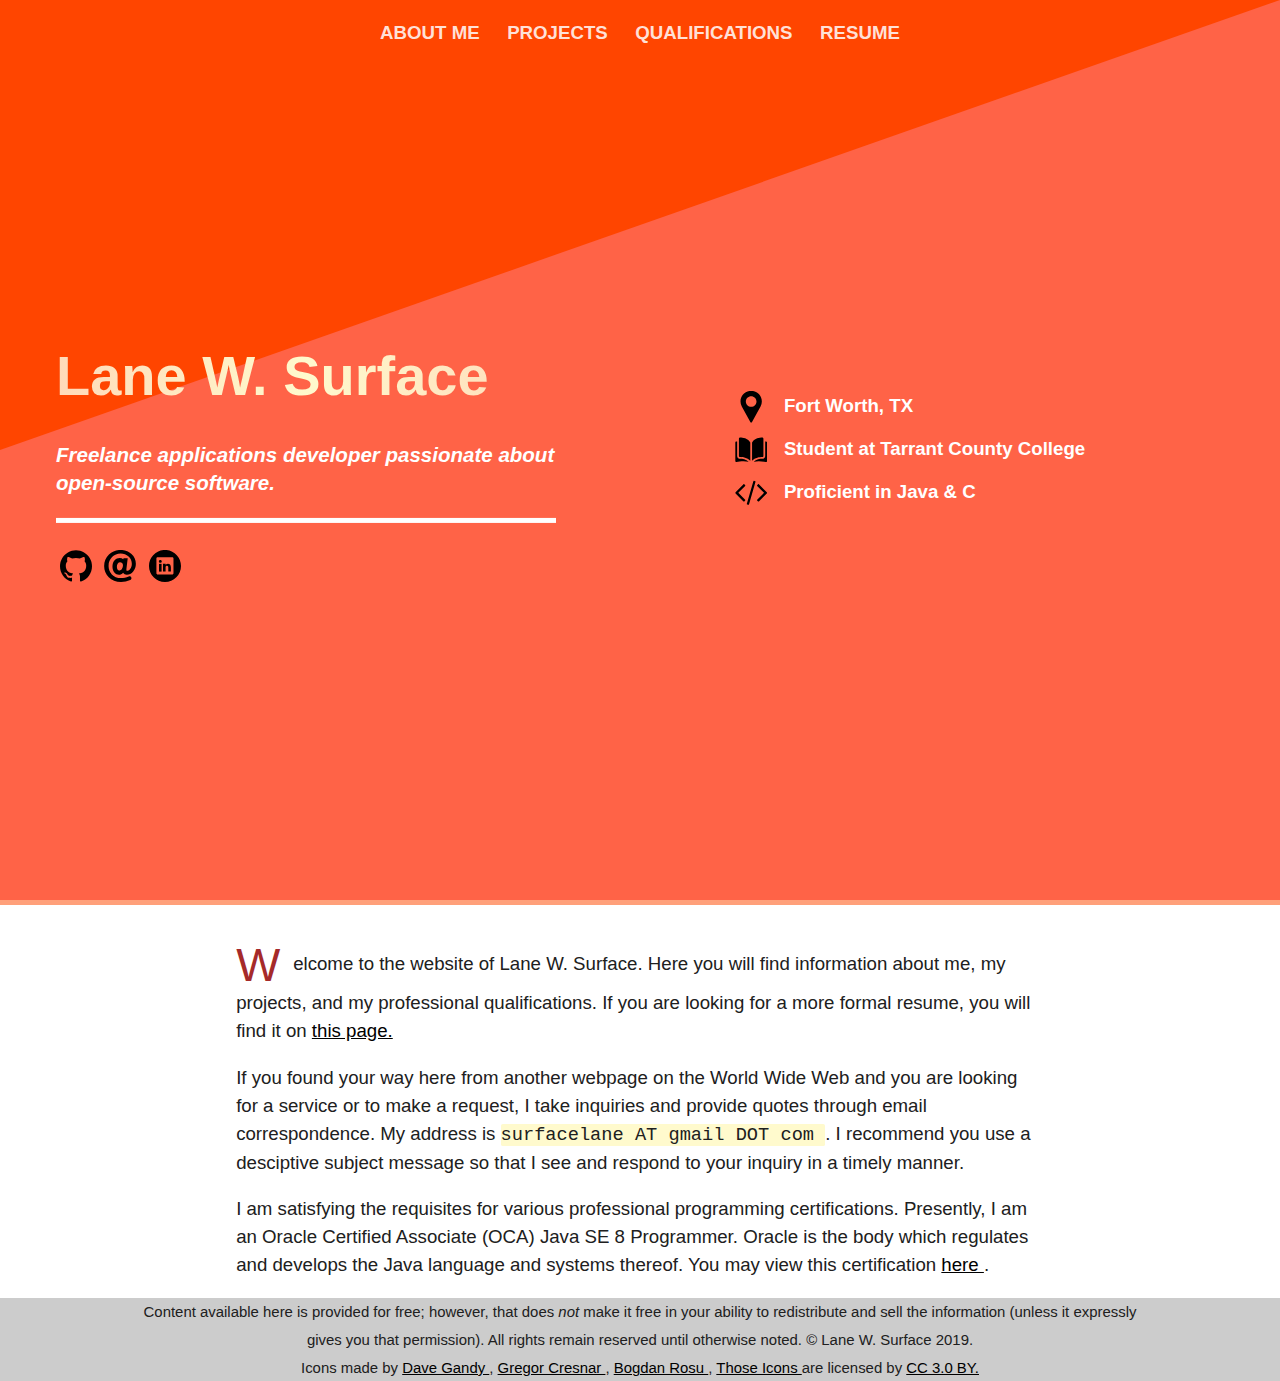
==== index.html @ bb762094 "Move website source to be at the top-level directory." ====
<!DOCTYPE html>
<html>
  <head>
    <title>Lane W. Surface</title>
    <link rel="stylesheet" href="style.css" type="text/css">
  </head>
  <body>
    <header>
      <div id="landing-bg"></div>
      <div id="header-links">
        <a class="header-link"
          href="about.html">
          About me
        </a>
        <a class="header-link"
          href="https://github.com/lanesurface?tab=repositories">
          Projects
        </a>
        <a class="header-link"
          href="#qualifications">
          Qualifications
        </a>
        <a class="header-link"
           href="../st-content/resume.pdf"
           target="_blank">
          Resume
        </a>
      </div>
      <div id="header-info">
        <h1 class="header-special">
          Lane W. Surface
        </h1>
        <h4 class="special-sub">
          Freelance applications developer passionate about open-source
          software.
        </h4>
        <div id="social-media-links">
          <a href="https://github.com/lanesurface">
            <img src="../images/github-icon.svg"
                 class="link-image"
                 alt="GitHub">
          </a>
          <a href="mailto:surfacelane@gmail.com">
            <img src="../images/email-icon.svg"
                 class="link-image"
                 alt="Email">
          </a>
          <a href="https://www.linkedin.com/in/lanesurface">
            <img src="../images/linkedin-icon.svg"
                 class="link-image"
                 alt="LinkedIn">
          </a>
        </div>
      </div>
      <div id="header-details">
        <ul>
          <li>
            <img src="../images/location-icon.svg"
                 class="bullet-icon">
            Fort Worth, TX
          </li>
          <li>
            <img src="../images/school-icon.svg"
                 class="bullet-icon">
            Student at Tarrant County College
          </li>
          <li>
            <img src="../images/code-icon.svg"
                 class="bullet-icon">
            Proficient in Java & C
          </li>
        </ul>
      </div>
    </header>
    <div id="page-body">
      <div id="content">
        <p>
          <span class="important-body-text">
            W
          </span>
          elcome to the website of Lane W. Surface.
          Here you will find information about me, my projects, and my
          professional qualifications. If you are looking for a more formal
          resume, you will find it on
          <a href="../st-content/resume.pdf"
             target="_blank">
            this page.
          </a>
        </p>
        <p>
          If you found your way here from another webpage on the World Wide Web
          and you are looking for a service or to make a request, I take inquiries
          and provide quotes through email correspondence. My address is
          <code style="background: lemonchiffon; border-radius: 0.1em;">
            surfacelane AT gmail DOT com
          </code>
          . I recommend you use a desciptive subject message so that I see and
          respond to your inquiry in a timely manner.
        </p>
        <div id="qualifications">
          I am satisfying the requisites for various professional programming
          certifications. Presently, I am an Oracle Certified Associate (OCA)
          Java SE 8 Programmer. Oracle is the body which regulates and develops
          the Java language and systems thereof. You may view this certification
          <a href="https://www.youracclaim.com/badges/02d40254-47ed-45eb-a63c-8002116c48bf">
            here
          </a>
          .
        </div>
      </div>
    </div>
    <footer>
      <div>
        <p>
          Content available here is provided for free; however, that does
          <i>not</i> make it free in your ability to redistribute and sell the
          information (unless it expressly gives you that permission). All
          rights remain reserved until otherwise noted. &COPY; Lane W.
          Surface 2019.
        </p>
        <p>
        Icons made by
        <a href="https://www.flaticon.com/authors/dave-gandy"
           title="Dave Gandy">
             Dave Gandy
        </a>
        ,
        <a href="https://www.flaticon.com/authors/gregor-cresnar"
           title="Gregor Cresnar">
          Gregor Cresnar
        </a>
        ,
        <a href="https://www.flaticon.com/authors/bogdan-rosu"
           title="Bogdan Rosu">
          Bogdan Rosu
        </a>
        ,
        <a href="https://www.flaticon.com/authors/those-icons"
           title="Those Icons">
          Those Icons
        </a>
        are licensed by
        <a href="http://creativecommons.org/licenses/by/3.0/"
           title="Creative Commons BY 3.0"
           target="_blank">
             CC 3.0 BY.
        </a>
        </p>
      </div>
    </footer>
  </body>
</html>
---- style.css ----
html {
  /* The background for the header is set here instead, since setting it in the
     header element itself seems to create padding issues. */
  background-color: orangered;
}

body {
  /* Default system font stack. */
  font-family: -apple-system,
               BlinkMacSystemFont,
               'Segoe UI',
               Roboto,
               Oxygen,
               Ubuntu,
               Cantarell,
               'Open Sans',
               'Helvetica Neue',
               sans-serif;
  font-size: 14pt;
  line-height: 1.5em;
  color: #202020;
  /* Normalization */
  margin: 0;
  padding: 0;
  box-sizing: border-box;
}

#landing-bg {
  height: 100vh;
  clip-path: polygon(100% 0,
                     100% 100%,
                     0 100%,
                     0 50%);
  background-color: tomato;
}

header {
  z-index: 1;
  height: 100vh;
  border-bottom: 5px solid lightsalmon;
}

#header-links {
  position: absolute;
  top: 1em;
  left: 50%;
  transform: translateX(-50%);
  -webkit-transform: translateX(-50%);
  margin: auto;
}

.header-link {
  text-transform: uppercase;
  text-decoration: none;
  font-weight: 700;
  color: rgba(255,
              255,
              255,
              0.85);
  margin: auto 0.6em;
  transition: border 300ms;
}

.header-link:hover {
  border-bottom: 5px solid white;
}

#header-info {
  width: 40%;
  max-width: 500px;
  position: absolute;
  bottom: 50vh;
  transform: translateY(50%);
  left: 3em;
}

.header-text {
  width: 60%;
  font-size: 2.5em;
  line-height: 1.2em;
  font-weight: 500;
  margin: 0 auto;
}

.header-special {
  font-size: 3em;
  line-height: 1em;
  background-image: linear-gradient(to right,
                                    peachpuff,
                                    lemonchiffon,
                                    peachpuff);
  background-clip: text;
  -webkit-background-clip: text;
  -webkit-text-fill-color: transparent;
}

.special-sub {
  font-size: 1.1em;
  font-style: italic;
  color: #FFFFFF;
  padding-bottom: 1em;
  border-bottom: 5px solid white;
}

#social-media-links > a {
  display: inline-block;
  margin: 0 0.2em;
}

.link-image {
  width: 32px;
  transition: scale 300ms ease-in-out;
}

.link-image:hover {
  transform: scale(1.25, 1.25);
  -webkit-transform: scale(1.25, 1.25);
}

#header-details {
  position: absolute;
  right: 0;
  bottom: 50vh;
  transform: translate(-50%, 50%);
  -webkit-transform: translate(-50%, 50%);
}

#header-details > ul {
  list-style: none;
}

#header-details ul li {
  margin: 0.6em auto;
  color: white;
  font-weight: 600;
}

.bullet-icon {
  width: 32px;
  margin-right: 0.6em;
  vertical-align: middle;
}

#page-body {
  background-color: white;
  padding: 1em;
}

#content {
  width: 65%;
  margin: auto auto;
}

#content a {
  color: black;
  transition: color 0.5s;
}

#content a:hover {
  color: purple;
}

.important-body-text {
  font-size: 2.5em;
  line-height: 1em;
  vertical-align:middle;
  color: brown;
}

footer {
  background-color: #CCCCCC;
  text-align: center;
  font-size: 0.8em;
}

footer div {
  width: 80%;
  margin: 0 auto;

}
footer p { margin: 0; }
footer a { color: black; }
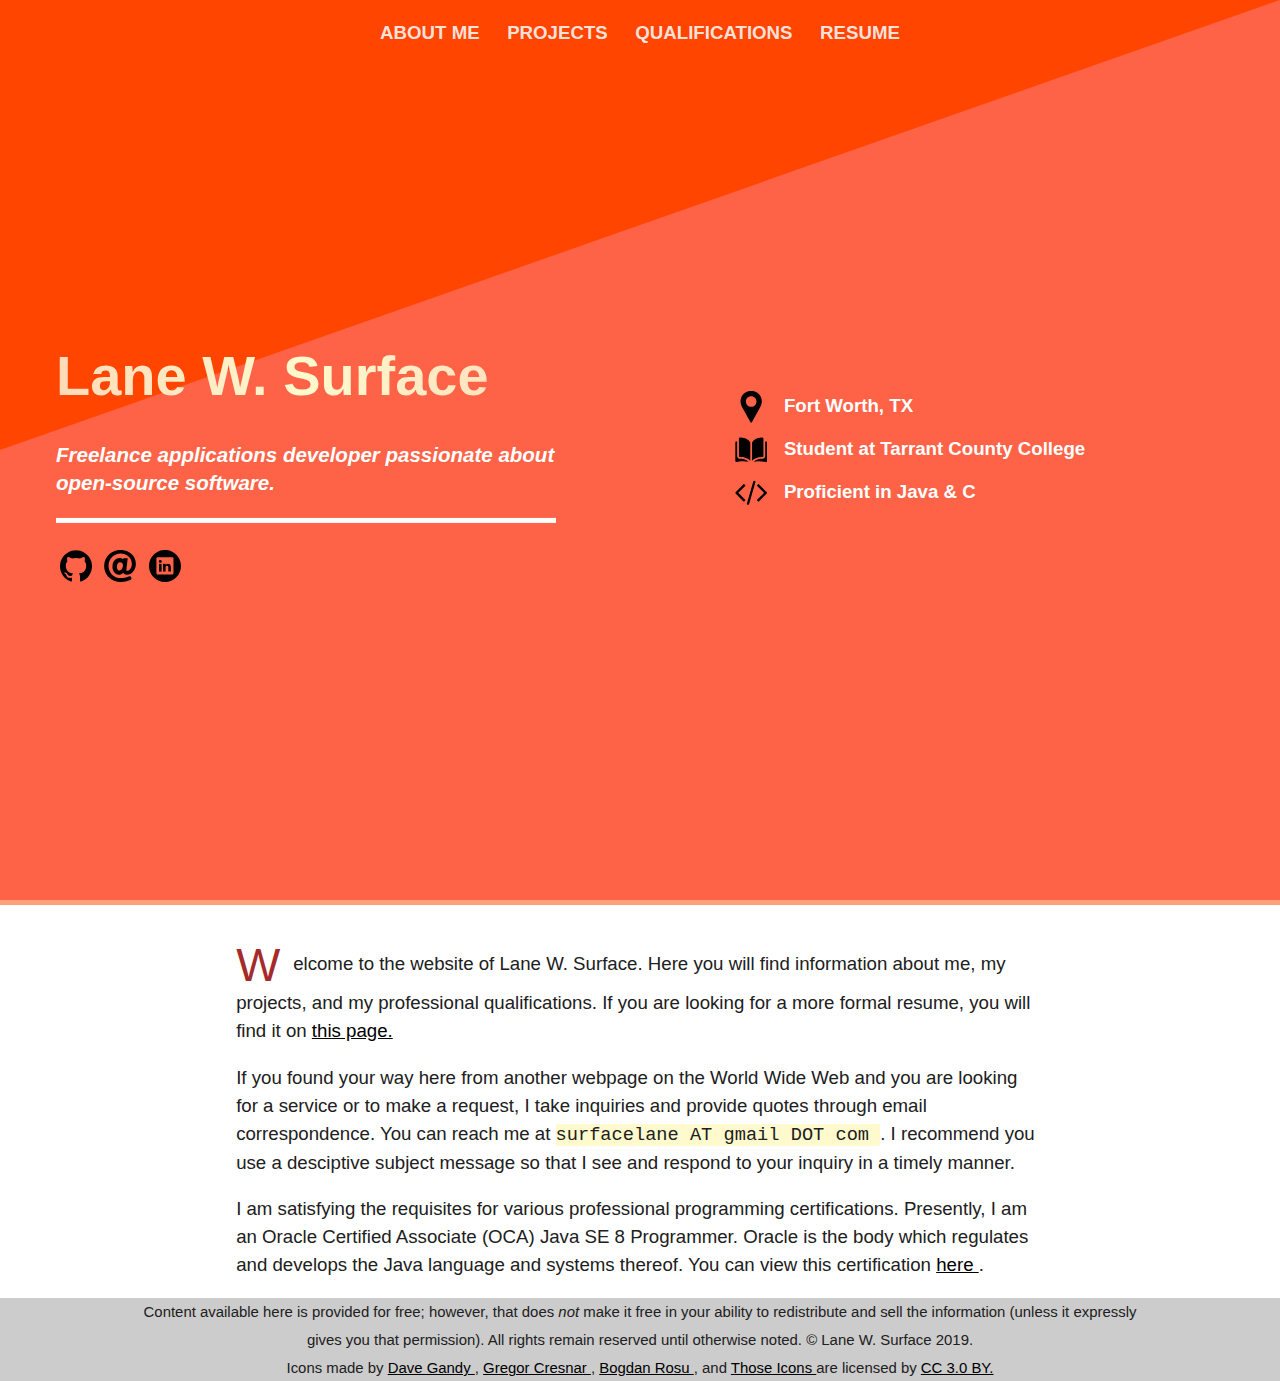
==== commit 17298e56: "Add keybase signature." ====
--- a/index.html
+++ b/index.html
@@ -21,7 +21,7 @@
           Qualifications
         </a>
         <a class="header-link"
-           href="../st-content/resume.pdf"
+           href="st-content/resume.pdf"
            target="_blank">
           Resume
         </a>
@@ -36,17 +36,17 @@
         </h4>
         <div id="social-media-links">
           <a href="https://github.com/lanesurface">
-            <img src="../images/github-icon.svg"
+            <img src="images/github-icon.svg"
                  class="link-image"
                  alt="GitHub">
           </a>
           <a href="mailto:surfacelane@gmail.com">
-            <img src="../images/email-icon.svg"
+            <img src="images/email-icon.svg"
                  class="link-image"
                  alt="Email">
           </a>
           <a href="https://www.linkedin.com/in/lanesurface">
-            <img src="../images/linkedin-icon.svg"
+            <img src="images/linkedin-icon.svg"
                  class="link-image"
                  alt="LinkedIn">
           </a>
@@ -55,17 +55,17 @@
       <div id="header-details">
         <ul>
           <li>
-            <img src="../images/location-icon.svg"
+            <img src="images/location-icon.svg"
                  class="bullet-icon">
             Fort Worth, TX
           </li>
           <li>
-            <img src="../images/school-icon.svg"
+            <img src="images/school-icon.svg"
                  class="bullet-icon">
             Student at Tarrant County College
           </li>
           <li>
-            <img src="../images/code-icon.svg"
+            <img src="images/code-icon.svg"
                  class="bullet-icon">
             Proficient in Java & C
           </li>
@@ -82,7 +82,7 @@
           Here you will find information about me, my projects, and my
           professional qualifications. If you are looking for a more formal
           resume, you will find it on
-          <a href="../st-content/resume.pdf"
+          <a href="st-content/resume.pdf"
              target="_blank">
             this page.
           </a>
@@ -90,7 +90,7 @@
         <p>
           If you found your way here from another webpage on the World Wide Web
           and you are looking for a service or to make a request, I take inquiries
-          and provide quotes through email correspondence. My address is
+          and provide quotes through email correspondence. You can reach me at
           <code style="background: lemonchiffon; border-radius: 0.1em;">
             surfacelane AT gmail DOT com
           </code>
@@ -101,7 +101,7 @@
           I am satisfying the requisites for various professional programming
           certifications. Presently, I am an Oracle Certified Associate (OCA)
           Java SE 8 Programmer. Oracle is the body which regulates and develops
-          the Java language and systems thereof. You may view this certification
+          the Java language and systems thereof. You can view this certification
           <a href="https://www.youracclaim.com/badges/02d40254-47ed-45eb-a63c-8002116c48bf">
             here
           </a>
@@ -134,7 +134,7 @@
            title="Bogdan Rosu">
           Bogdan Rosu
         </a>
-        ,
+        , and
         <a href="https://www.flaticon.com/authors/those-icons"
            title="Those Icons">
           Those Icons
--- a/style.css
+++ b/style.css
@@ -47,6 +47,10 @@
   transform: translateX(-50%);
   -webkit-transform: translateX(-50%);
   margin: auto;
+}
+
+@media only screen and (min-width: 1050px) {
+  
 }
 
 .header-link {
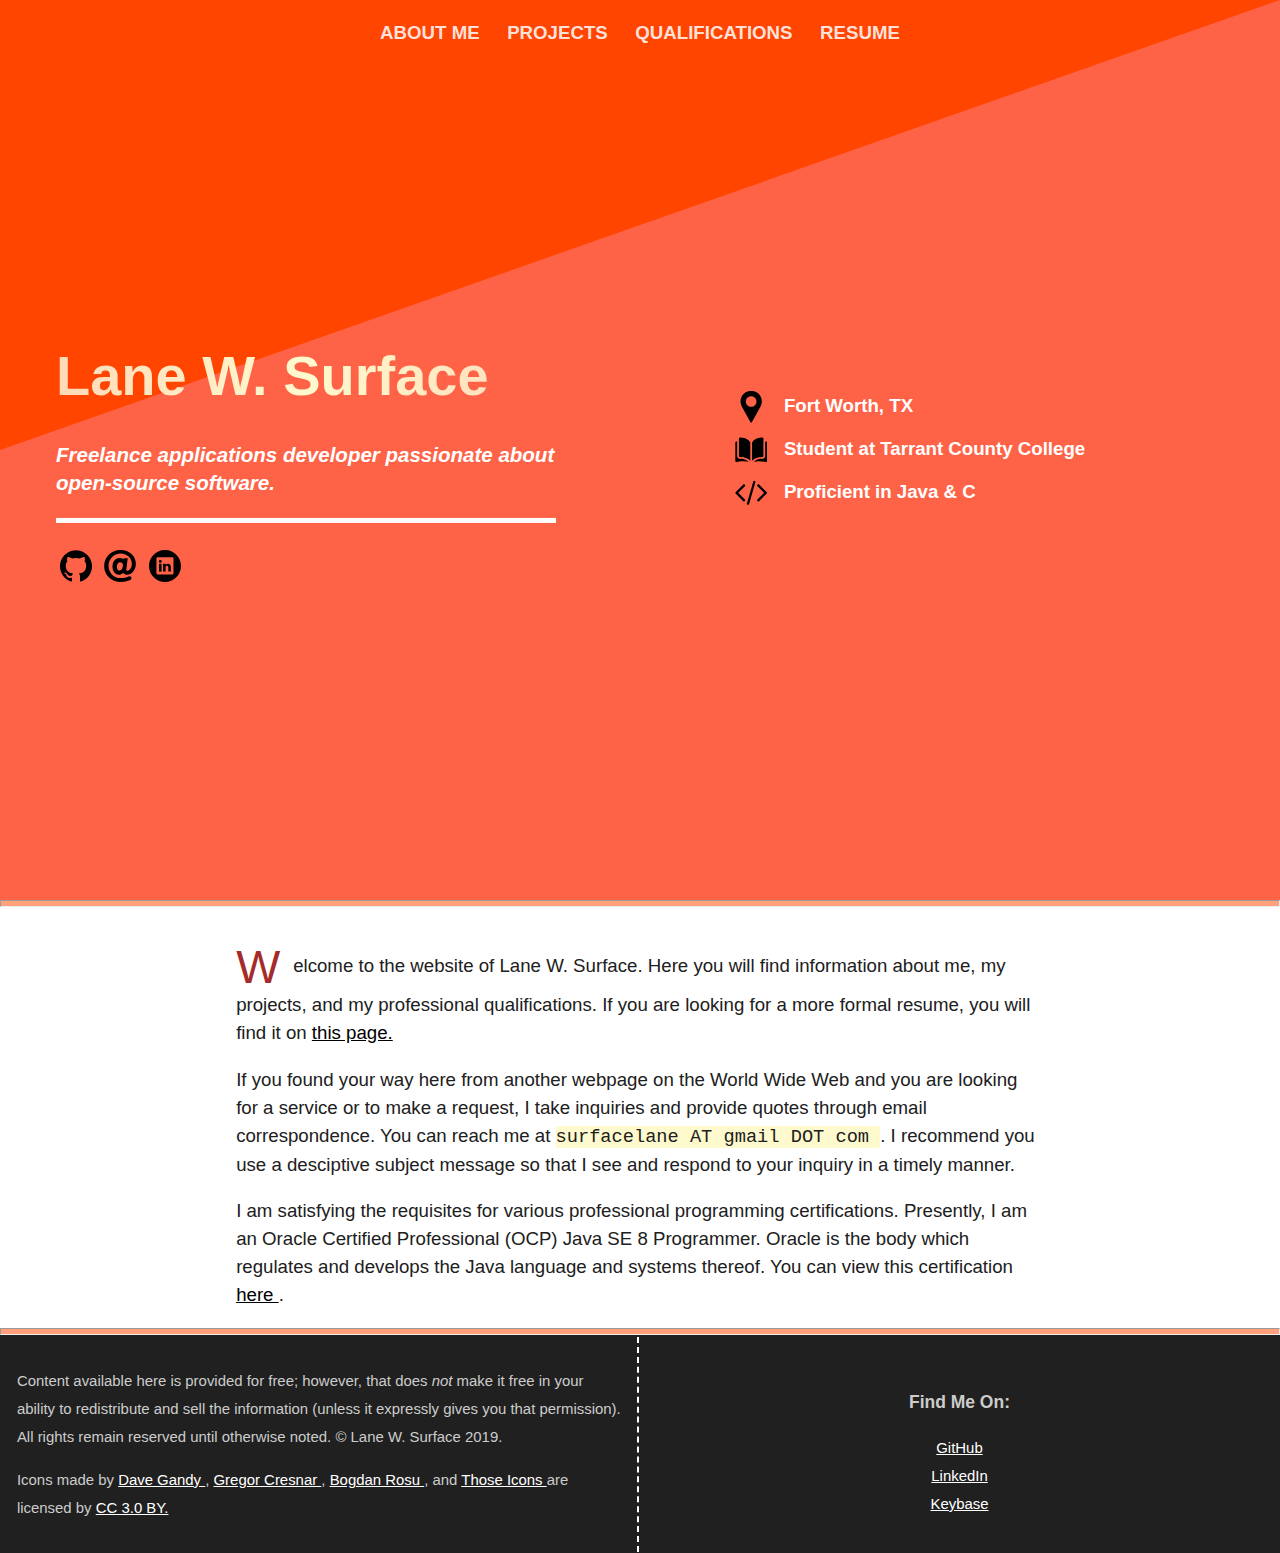
==== commit 14b2e7a8: "Update footer and links" ====
--- a/index.html
+++ b/index.html
@@ -9,7 +9,7 @@
       <div id="landing-bg"></div>
       <div id="header-links">
         <a class="header-link"
-          href="about.html">
+          href="">
           About me
         </a>
         <a class="header-link"
@@ -21,8 +21,8 @@
           Qualifications
         </a>
         <a class="header-link"
-           href="st-content/resume.pdf"
-           target="_blank">
+           href="" >
+           <!-- target="_blank"> -->
           Resume
         </a>
       </div>
@@ -72,6 +72,7 @@
         </ul>
       </div>
     </header>
+    <hr>
     <div id="page-body">
       <div id="content">
         <p>
@@ -99,7 +100,7 @@
         </p>
         <div id="qualifications">
           I am satisfying the requisites for various professional programming
-          certifications. Presently, I am an Oracle Certified Associate (OCA)
+          certifications. Presently, I am an Oracle Certified Professional (OCP)
           Java SE 8 Programmer. Oracle is the body which regulates and develops
           the Java language and systems thereof. You can view this certification
           <a href="https://www.youracclaim.com/badges/02d40254-47ed-45eb-a63c-8002116c48bf">
@@ -109,44 +110,65 @@
         </div>
       </div>
     </div>
-    <footer>
-      <div>
-        <p>
-          Content available here is provided for free; however, that does
-          <i>not</i> make it free in your ability to redistribute and sell the
-          information (unless it expressly gives you that permission). All
-          rights remain reserved until otherwise noted. &COPY; Lane W.
-          Surface 2019.
-        </p>
-        <p>
-        Icons made by
-        <a href="https://www.flaticon.com/authors/dave-gandy"
-           title="Dave Gandy">
-             Dave Gandy
-        </a>
-        ,
-        <a href="https://www.flaticon.com/authors/gregor-cresnar"
-           title="Gregor Cresnar">
-          Gregor Cresnar
-        </a>
-        ,
-        <a href="https://www.flaticon.com/authors/bogdan-rosu"
-           title="Bogdan Rosu">
-          Bogdan Rosu
-        </a>
-        , and
-        <a href="https://www.flaticon.com/authors/those-icons"
-           title="Those Icons">
-          Those Icons
-        </a>
-        are licensed by
-        <a href="http://creativecommons.org/licenses/by/3.0/"
-           title="Creative Commons BY 3.0"
-           target="_blank">
-             CC 3.0 BY.
-        </a>
-        </p>
-      </div>
+    <hr>
+    <footer id="site-footer">
+      <!-- <div id="cc"> -->
+      <table>
+        <tr>
+          <td>
+            <p>
+              Content available here is provided for free; however, that does
+              <i>not</i> make it free in your ability to redistribute and sell the
+              information (unless it expressly gives you that permission). All
+              rights remain reserved until otherwise noted. &COPY; Lane W.
+              Surface 2019.
+            </p>
+            <p>
+            Icons made by
+            <a href="https://www.flaticon.com/authors/dave-gandy"
+              title="Dave Gandy">
+                Dave Gandy
+            </a>
+            ,
+            <a href="https://www.flaticon.com/authors/gregor-cresnar"
+              title="Gregor Cresnar">
+              Gregor Cresnar
+            </a>
+            ,
+            <a href="https://www.flaticon.com/authors/bogdan-rosu"
+              title="Bogdan Rosu">
+              Bogdan Rosu
+            </a>
+            , and
+            <a href="https://www.flaticon.com/authors/those-icons"
+              title="Those Icons">
+              Those Icons
+            </a>
+            are licensed by
+            <a href="http://creativecommons.org/licenses/by/3.0/"
+              title="Creative Commons BY 3.0"
+              target="_blank">
+                CC 3.0 BY.
+            </a>
+            </p>
+          </td>
+        <td style="text-align: center;">
+          <h3>Find Me On:</h3>
+          <a href="https://github.com/lanesurface"
+             class="soc">
+             GitHub
+          </a>
+          <a href="https://www.linkedin.com/in/lanesurface"
+             class="soc">
+             LinkedIn
+          </a>
+          <a href="https://keybase.io/lane_surface"
+             class="soc">
+             Keybase
+          </a>
+          </td>
+        </tr>
+      </table>
     </footer>
   </body>
 </html>
--- a/style.css
+++ b/style.css
@@ -37,7 +37,13 @@
 header {
   z-index: 1;
   height: 100vh;
-  border-bottom: 5px solid lightsalmon;
+  /* border-bottom: 5px solid lightsalmon; */
+}
+
+hr {
+  height: 5px;
+  background-color: lightsalmon;
+  margin: 0;
 }
 
 #header-links {
@@ -50,7 +56,7 @@
 }
 
 @media only screen and (min-width: 1050px) {
-  
+  /* TODO: Add mobile-friendly layout. */
 }
 
 .header-link {
@@ -101,7 +107,7 @@
 .special-sub {
   font-size: 1.1em;
   font-style: italic;
-  color: #FFFFFF;
+  color: white;
   padding-bottom: 1em;
   border-bottom: 5px solid white;
 }
@@ -172,15 +178,56 @@
 }
 
 footer {
-  background-color: #CCCCCC;
-  text-align: center;
+  /* background-color: black; */
+  /* text-align: center; */
   font-size: 0.8em;
 }
 
-footer div {
+/* footer #cc {
+  position: absolute;
+  left: 0;
+  padding: 1em;
+  width: 50%;
+  color: #ccc;
+  display: inline-block;
+}
+
+footer #links {
+  background-color: black;
+  position: absolute;
+  right: 0;
+  width: 50%;
+  padding: 1em;
+  text-align: left;
+  color: #ccc;
+  display: inline-block;
+}
+
+footer #links > a {
+  display: block;
+} */
+
+footer > table {
+  width: 100%;
+  background-color: #202020;
+  color: #ccc;
+}
+
+footer > table td {
+  width: 50%;
+  padding: 1em;
+}
+
+footer > table td:first-child {
+  border-right: 2px dashed white;
+}
+
+footer > table td a.soc {
+  display: block;
+}
+
+/* footer div {
   width: 80%;
   margin: 0 auto;
-
-}
-footer p { margin: 0; }
-footer a { color: black; }
+} */
+footer a { color: white; }
